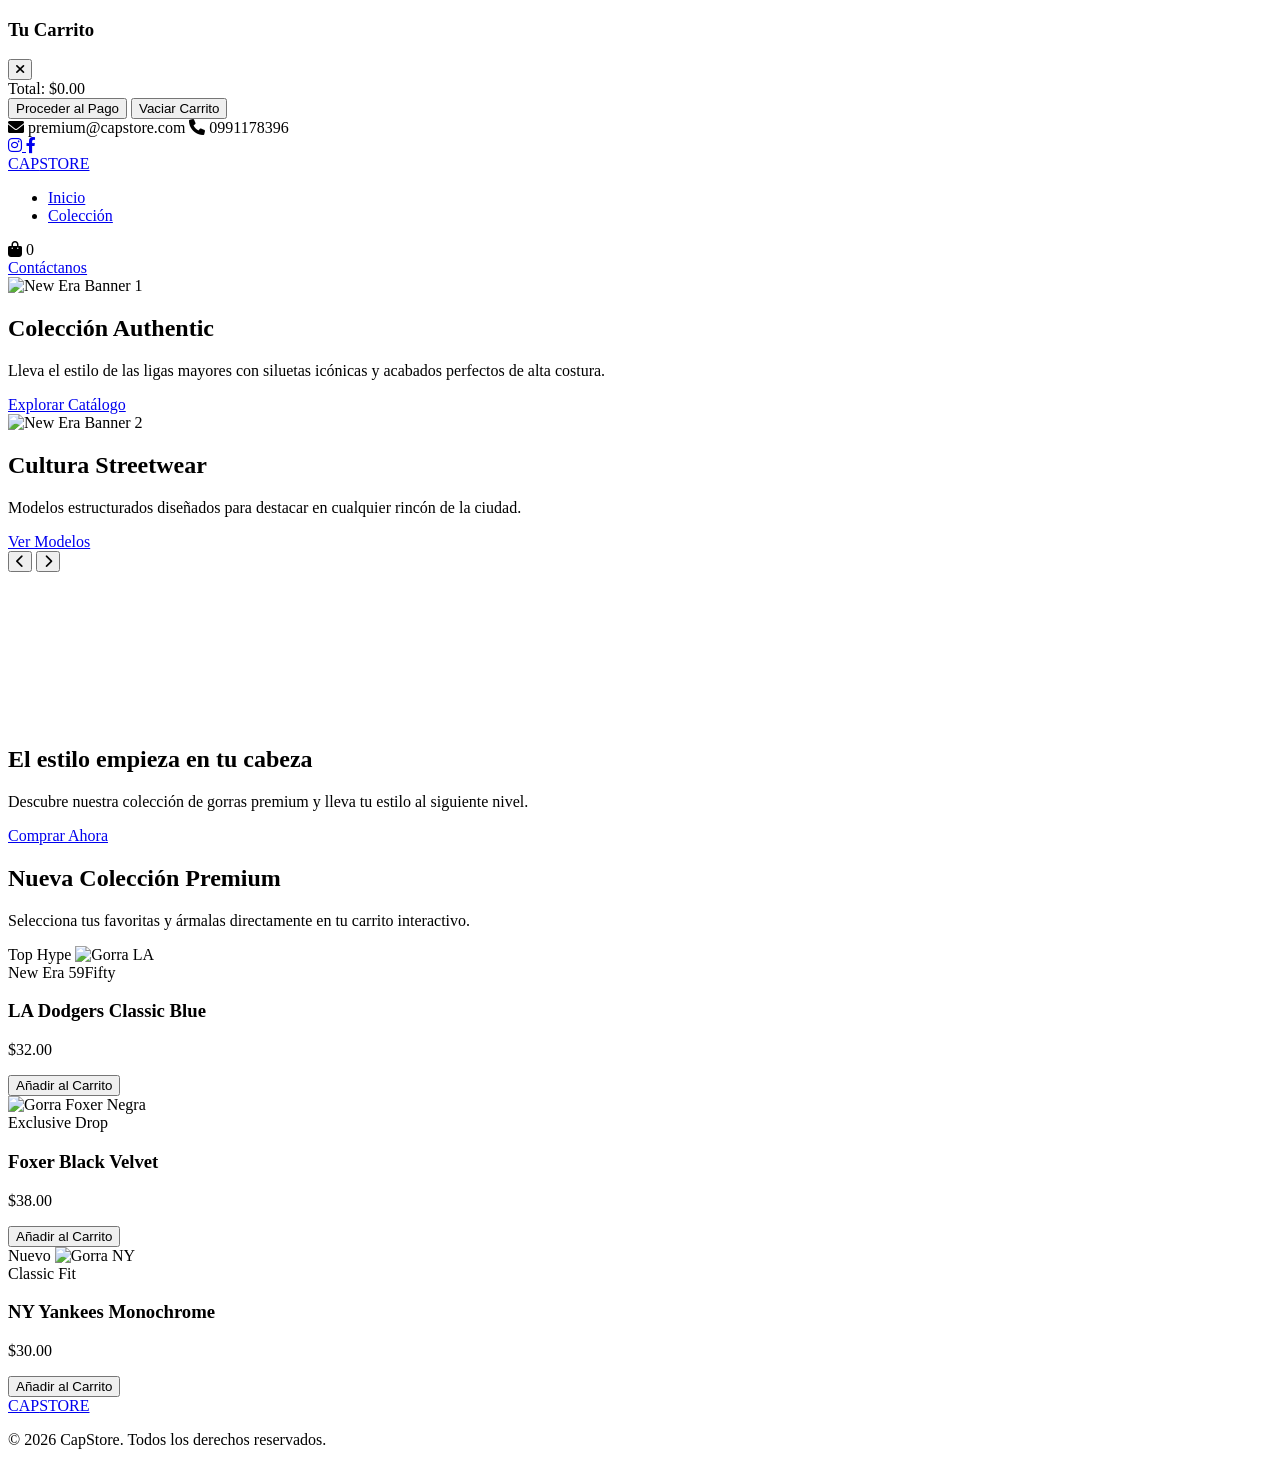
==== index.html @ 8490248b "Add files via upload" ====
<!DOCTYPE html>
<html lang="es">
<head>
    <meta charset="UTF-8">
    <meta name="viewport" content="width=device-width, initial-scale=1.0">
    <title>CAP HOUSE</title>

    <link rel="stylesheet" href="https://cdnjs.cloudflare.com/ajax/libs/font-awesome/6.0.0/css/all.min.css">

    <link href="https://fonts.googleapis.com/css2?family=Montserrat:wght@400;500;600&family=Oswald:wght@500;600;700&display=swap" rel="stylesheet">

    <link rel="stylesheet" href="css/style.css">
</head>

<body>

    <!-- FONDO OSCURO DEL CARRITO -->
    <div class="cart-overlay" id="cartOverlay"></div>

    <!-- PANEL LATERAL DEL CARRITO -->
    <div class="cart-sidebar" id="cartSidebar">

        <div class="cart-header">
            <h3>Tu Carrito</h3>

            <button class="close-cart" id="closeCartBtn">
                <i class="fas fa-times"></i>
            </button>
        </div>

        <div
            class="cart-items-container"
            id="cartItemsContainer">
        </div>

        <div class="cart-footer">

            <div class="cart-total">
                <span>Total:</span>

                <span id="cartTotalValue">
                    $0.00
                </span>
            </div>

            <button
                class="btn-primary checkout-btn"
                onclick="alert('¡Pedido procesado con éxito!')">

                Proceder al Pago

            </button>

            <button
                class="clear-cart-btn"
                id="clearCartBtn">

                Vaciar Carrito

            </button>

        </div>
    </div>


    <!-- 1. BARRA SUPERIOR -->
    <div class="header-top">

        <div class="container header-top-content">

            <div class="contact-info">

                <span>
                    <i class="fas fa-envelope"></i>
                    premium@capstore.com
                </span>

                <span>
                    <i class="fas fa-phone"></i>
                    0991178396
                </span>

            </div>

            <div class="social-icons">

                <a href="#">
                    <i class="fab fa-instagram"></i>
                </a>

                <a href="#">
                    <i class="fab fa-facebook-f"></i>
                </a>

            </div>

        </div>
    </div>


    <!-- 2. NAVEGACIÓN -->
    <nav>

        <div class="container nav-content">

            <a href="#" class="logo">
                CAP<span>STORE</span>
            </a>

            <ul class="menu">

                <li>
                    <a href="#">
                        Inicio
                    </a>
                </li>

                <li>
                    <a href="#productos">
                        Colección
                    </a>
                </li>

            </ul>

            <div class="nav-actions">

                <div
                    class="action-icon"
                    id="openCartBtn">

                    <i class="fas fa-shopping-bag"></i>

                    <span
                        class="cart-count"
                        id="cartBadgeCount">

                        0

                    </span>
                </div>

                <a
                    href="#"
                    class="btn-primary btn-contactar">

                    Contáctanos

                </a>

            </div>
        </div>
    </nav>


    <!-- 3. CARRUSEL PRINCIPAL -->
    <section class="carousel-section">

        <div class="carousel-track-container">

            <div class="carousel-track">

                <!-- SLIDE 1 -->
                <div
                    class="carousel-slide current-slide">

                    <img
                        src="https://encrypted-tbn0.gstatic.com/images?q=tbn:ANd9GcQZoOitkS498D2IkEL3Q2jlsGx15D-07BBN13M1fG0reA&s=10"
                        alt="New Era Banner 1"
                        class="carousel-image">

                    <div class="slide-content">

                        <h2>
                            Colección

                            <span class="text-accent">
                                Authentic
                            </span>
                        </h2>

                        <p>
                            Lleva el estilo de las ligas mayores
                            con siluetas icónicas y acabados
                            perfectos de alta costura.
                        </p>

                        <a
                            href="#productos"
                            class="btn-primary">

                            Explorar Catálogo

                        </a>

                    </div>
                </div>


                <!-- SLIDE 2 -->
                <div class="carousel-slide">

                    <img
                        src="https://neweraec.vtexassets.com/arquivos/ids/166656/11941921_1.jpg?v=638387732907330000"
                        alt="New Era Banner 2"
                        class="carousel-image">

                    <div class="slide-content">

                        <h2>
                            Cultura

                            <span class="text-accent">
                                Streetwear
                            </span>
                        </h2>

                        <p>
                            Modelos estructurados diseñados
                            para destacar en cualquier rincón
                            de la ciudad.
                        </p>

                        <a
                            href="#productos"
                            class="btn-primary">

                            Ver Modelos

                        </a>

                    </div>
                </div>

            </div>
        </div>


        <button class="carousel-btn btn-prev">
            <i class="fas fa-chevron-left"></i>
        </button>

        <button class="carousel-btn btn-next">
            <i class="fas fa-chevron-right"></i>
        </button>

    </section>


    <!-- 4. VIDEO PROMOCIONAL -->
    <section class="promo-video-section">

        <div class="promo-video-background">

            <video
                src="VIDEO.mp4"
                autoplay
                muted
                loop
                playsinline
                preload="auto"
                class="promo-video">
            </video>

        </div>

        <div class="promo-video-overlay"></div>

        <div class="promo-video-content">

            <h2>
                El estilo empieza

                <span class="text-accent">
                    en tu cabeza
                </span>
            </h2>

            <p>
                Descubre nuestra colección de gorras
                premium y lleva tu estilo al siguiente nivel.
            </p>

            <a
                href="#productos"
                class="btn-primary">

                Comprar Ahora

            </a>

        </div>

    </section>


    <!-- 5. SECCIÓN DE CATÁLOGO -->
    <section
        id="productos"
        class="products-section">

        <div class="container">

            <div class="section-header">

                <h2>
                    Nueva Colección Premium
                </h2>

                <p>
                    Selecciona tus favoritas y ármalas
                    directamente en tu carrito interactivo.
                </p>

            </div>


            <div class="product-grid">

                <!-- PRODUCTO 1 -->
                <div
                    class="product-card"
                    data-id="1"
                    data-name="LA Dodgers Classic Blue"
                    data-price="32.00"
                    data-img="https://encrypted-tbn0.gstatic.com/images?q=tbn:ANd9GcTZNhriCmUPSDaEon4As_W4bITfojjddnacoprKDNMuL55qJaREwhdd-98&s=10">

                    <div class="product-image-container">

                        <span class="product-tag">
                            Top Hype
                        </span>

                        <img
                            src="https://encrypted-tbn0.gstatic.com/images?q=tbn:ANd9GcTZNhriCmUPSDaEon4As_W4bITfojjddnacoprKDNMuL55qJaREwhdd-98&s=10"
                            alt="Gorra LA"
                            class="product-image">

                    </div>

                    <div class="product-details">

                        <span class="product-category">
                            New Era 59Fifty
                        </span>

                        <h3 class="product-name">
                            LA Dodgers Classic Blue
                        </h3>

                        <p class="product-price">
                            $32.00
                        </p>

                        <button class="add-to-cart-btn">
                            Añadir al Carrito
                        </button>

                    </div>
                </div>


                <!-- PRODUCTO 2 -->
                <div
                    class="product-card"
                    data-id="3"
                    data-name="Foxer Black Velvet"
                    data-price="38.00"
                    data-img="https://foxer.ec/cdn/shop/files/6AB2B78B-CF62-4C5E-9552-0EB3E41380B9.jpg?v=1782415351&width=533">

                    <div class="product-image-container">

                        <img
                            src="https://foxer.ec/cdn/shop/files/6AB2B78B-CF62-4C5E-9552-0EB3E41380B9.jpg?v=1782415351&width=533"
                            alt="Gorra Foxer Negra"
                            class="product-image">

                    </div>

                    <div class="product-details">

                        <span class="product-category">
                            Exclusive Drop
                        </span>

                        <h3 class="product-name">
                            Foxer Black Velvet
                        </h3>

                        <p class="product-price">
                            $38.00
                        </p>

                        <button class="add-to-cart-btn">
                            Añadir al Carrito
                        </button>

                    </div>
                </div>


                <!-- PRODUCTO 3 -->
                <div
                    class="product-card"
                    data-id="4"
                    data-name="NY Yankees Monochrome"
                    data-price="30.00"
                    data-img="https://encrypted-tbn0.gstatic.com/images?q=tbn:ANd9GcRReVNwPl0tZpbAI13Y2cpjfbkMThoh_eOICRWvU0kIJawxUiwJ-L-PliA&s=10">

                    <div class="product-image-container">

                        <span class="product-tag">
                            Nuevo
                        </span>

                        <img
                            src="https://encrypted-tbn0.gstatic.com/images?q=tbn:ANd9GcRReVNwPl0tZpbAI13Y2cpjfbkMThoh_eOICRWvU0kIJawxUiwJ-L-PliA&s=10"
                            alt="Gorra NY"
                            class="product-image">

                    </div>

                    <div class="product-details">

                        <span class="product-category">
                            Classic Fit
                        </span>

                        <h3 class="product-name">
                            NY Yankees Monochrome
                        </h3>

                        <p class="product-price">
                            $30.00
                        </p>

                        <button class="add-to-cart-btn">
                            Añadir al Carrito
                        </button>

                    </div>
                </div>

            </div>
        </div>
    </section>


    <!-- 6. FOOTER -->
    <footer>

        <div class="container footer-content">

            <a href="#" class="logo">
                CAP<span>STORE</span>
            </a>

            <p>
                &copy; 2026 CapStore.
                Todos los derechos reservados.
            </p>

        </div>

    </footer>


    <script src="js/script.js"></script>

</body>
</html>
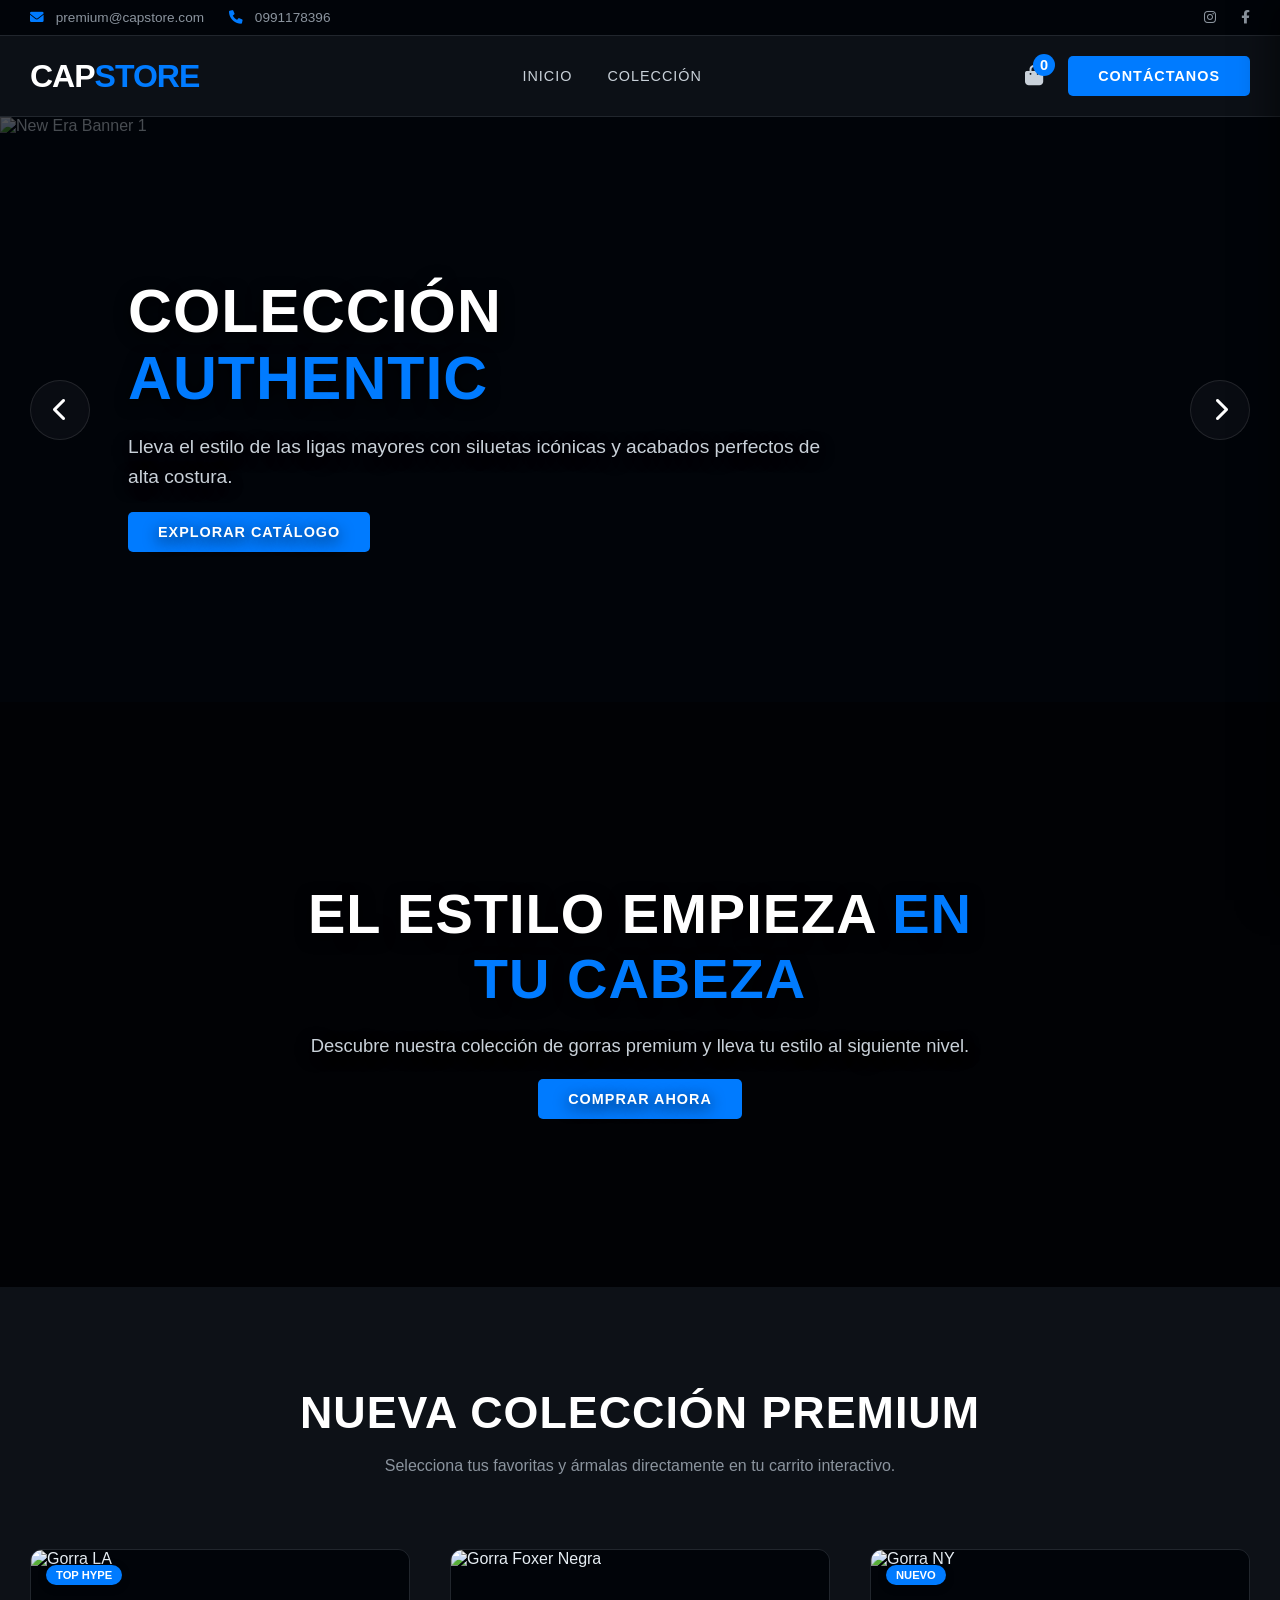
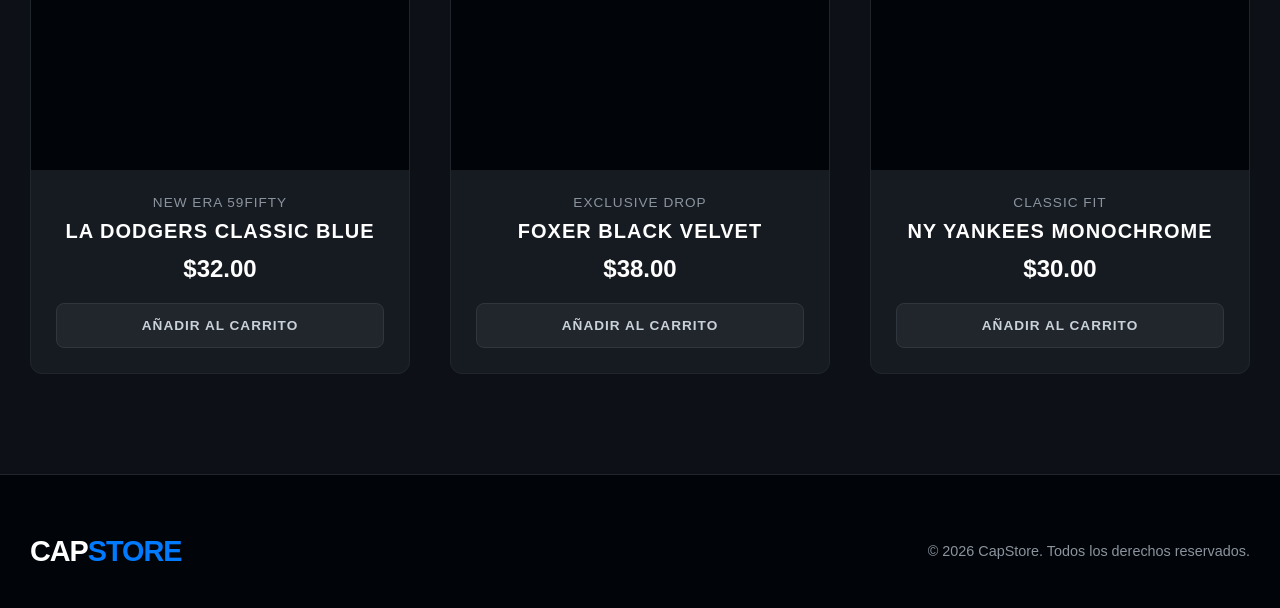
==== commit 148daeaf: "Update index.html" ====
--- a/index.html
+++ b/index.html
@@ -9,7 +9,7 @@
 
     <link href="https://fonts.googleapis.com/css2?family=Montserrat:wght@400;500;600&family=Oswald:wght@500;600;700&display=swap" rel="stylesheet">
 
-    <link rel="stylesheet" href="css/style.css">
+    <link rel="stylesheet" href="style.css">
 </head>
 
 <body>
@@ -468,4 +468,4 @@
     <script src="js/script.js"></script>
 
 </body>
-</html>+</html>
--- a/style.css
+++ b/style.css
@@ -0,0 +1,700 @@
+* {
+    margin: 0;
+    padding: 0;
+    box-sizing: border-box;
+}
+
+body {
+    background-color: #0d1117;
+    color: #e6edf3;
+    font-family: 'Montserrat', sans-serif;
+    overflow-x: hidden;
+}
+
+a {
+    text-decoration: none;
+    color: inherit;
+    transition: 0.3s;
+}
+
+ul {
+    list-style: none;
+}
+
+button {
+    cursor: pointer;
+    border: none;
+    background: none;
+    transition: 0.3s;
+    font-family: inherit;
+}
+
+h1, h2, h3, h4 {
+    font-family: 'Oswald', sans-serif;
+    font-weight: 600;
+    letter-spacing: 1px;
+    text-transform: uppercase;
+}
+
+.text-accent {
+    color: #007bff;
+}
+
+.container {
+    max-width: 1400px;
+    margin: 0 auto;
+    padding: 0 30px;
+}
+
+.btn-primary {
+    background-color: #007bff;
+    color: white;
+    padding: 12px 30px;
+    border-radius: 5px;
+    font-weight: 600;
+    text-transform: uppercase;
+    font-size: 0.9em;
+    letter-spacing: 1px;
+}
+
+.btn-primary:hover {
+    background-color: #0056b3;
+    transform: translateY(-2px);
+}
+
+
+/* --- BARRA SUPERIOR --- */
+
+.header-top {
+    background-color: #010409;
+    color: #8b949e;
+    padding: 10px 0;
+    font-size: 0.85em;
+    border-bottom: 1px solid #21262d;
+}
+
+.header-top-content {
+    display: flex;
+    justify-content: space-between;
+    align-items: center;
+}
+
+.contact-info,
+.social-icons {
+    display: flex;
+    gap: 25px;
+}
+
+.contact-info i {
+    color: #007bff;
+    margin-right: 8px;
+}
+
+.social-icons a:hover {
+    color: #007bff;
+}
+
+
+/* --- NAVEGACIÓN --- */
+
+nav {
+    background-color: rgba(13, 17, 23, 0.95);
+    padding: 20px 0;
+    position: sticky;
+    top: 0;
+    z-index: 1000;
+    border-bottom: 1px solid #21262d;
+    backdrop-filter: blur(5px);
+}
+
+.nav-content {
+    display: flex;
+    justify-content: space-between;
+    align-items: center;
+}
+
+.logo {
+    font-size: 2em;
+    font-weight: 700;
+    color: #fff;
+    letter-spacing: -1px;
+}
+
+.logo span {
+    color: #007bff;
+}
+
+.menu {
+    display: flex;
+    gap: 35px;
+    text-transform: uppercase;
+    font-size: 0.9em;
+    letter-spacing: 1px;
+    font-weight: 500;
+}
+
+.menu a {
+    color: #c9d1d9;
+    position: relative;
+    padding: 5px 0;
+}
+
+.menu a:hover {
+    color: #fff;
+}
+
+.menu a::after {
+    content: '';
+    position: absolute;
+    width: 0;
+    height: 2px;
+    bottom: 0;
+    left: 0;
+    background-color: #007bff;
+    transition: 0.3s;
+}
+
+.menu a:hover::after {
+    width: 100%;
+}
+
+.nav-actions {
+    display: flex;
+    gap: 25px;
+    align-items: center;
+    color: #c9d1d9;
+}
+
+.action-icon {
+    font-size: 1.3em;
+    position: relative;
+    cursor: pointer;
+}
+
+.action-icon:hover {
+    color: #fff;
+}
+
+.cart-count {
+    position: absolute;
+    top: -10px;
+    right: -12px;
+    background-color: #007bff;
+    color: white;
+    font-size: 0.7em;
+    padding: 3px 7px;
+    border-radius: 50%;
+    font-weight: 600;
+}
+
+
+/* --- CARRUSEL GENERAL --- */
+
+.carousel-section {
+    background-color: #010409;
+    height: 65vh;
+    position: relative;
+    overflow: hidden;
+    display: flex;
+    align-items: center;
+}
+
+.carousel-track-container {
+    height: 100%;
+    width: 100%;
+}
+
+.carousel-track {
+    display: flex;
+    height: 100%;
+    transition: transform 0.6s cubic-bezier(0.65, 0, 0.35, 1);
+}
+
+.carousel-slide {
+    min-width: 100%;
+    height: 100%;
+    position: relative;
+    display: flex;
+    align-items: center;
+    padding: 0 10%;
+}
+
+.carousel-image {
+    position: absolute;
+    top: 0;
+    left: 0;
+    width: 100%;
+    height: 100%;
+    object-fit: cover;
+    opacity: 0.35;
+    z-index: 1;
+    filter: brightness(0.85) contrast(1.1);
+}
+
+.slide-content {
+    position: relative;
+    z-index: 2;
+    max-width: 700px;
+    color: white;
+    transform: translateY(30px);
+    opacity: 0;
+    transition: 0.8s 0.3s;
+    text-shadow: 0 4px 15px rgba(0,0,0,0.9);
+}
+
+.carousel-slide.current-slide .slide-content {
+    transform: translateY(0);
+    opacity: 1;
+}
+
+.slide-content h2 {
+    font-size: 3.8em;
+    line-height: 1.1;
+    margin-bottom: 20px;
+    color: #fff;
+}
+
+.slide-content p {
+    font-size: 1.2em;
+    color: #c9d1d9;
+    margin-bottom: 30px;
+    line-height: 1.6;
+}
+
+
+/* --- BOTONES CARRUSEL --- */
+
+.carousel-btn {
+    position: absolute;
+    top: 50%;
+    transform: translateY(-50%);
+    background-color: rgba(13, 17, 23, 0.7);
+    color: #fff;
+    width: 60px;
+    height: 60px;
+    border-radius: 50%;
+    font-size: 1.5em;
+    z-index: 10;
+    border: 1px solid rgba(255,255,255,0.1);
+    backdrop-filter: blur(4px);
+}
+
+.carousel-btn:hover {
+    background-color: #007bff;
+    border-color: #007bff;
+}
+
+.btn-prev {
+    left: 30px;
+}
+
+.btn-next {
+    right: 30px;
+}
+
+
+/* --- SECCIÓN VIDEO --- */
+
+.promo-video-section {
+    height: 65vh;
+    min-height: 500px;
+    position: relative;
+    overflow: hidden;
+    display: flex;
+    align-items: center;
+    justify-content: center;
+    background-color: #010409;
+}
+
+.promo-video-background {
+    position: absolute;
+    top: 50%;
+    left: 50%;
+    width: 100vw;
+    height: 56.25vw;
+    min-height: 100%;
+    min-width: 177.78vh;
+    transform: translate(-50%, -50%);
+    pointer-events: none;
+    z-index: 1;
+}
+
+.promo-video-background video {
+    width: 100%;
+    height: 100%;
+    border: none;
+    object-fit: cover;
+    display: block;
+}
+
+.promo-video-overlay {
+    position: absolute;
+    top: 0;
+    left: 0;
+    width: 100%;
+    height: 100%;
+    background: rgba(0, 0, 0, 0.48);
+    z-index: 2;
+}
+
+.promo-video-content {
+    position: relative;
+    z-index: 3;
+    text-align: center;
+    max-width: 800px;
+    padding: 30px;
+    text-shadow: 0 4px 15px rgba(0,0,0,0.9);
+}
+
+.promo-video-content h2 {
+    font-size: 3.5em;
+    color: #fff;
+    margin-bottom: 20px;
+}
+
+.promo-video-content p {
+    color: #c9d1d9;
+    font-size: 1.15em;
+    line-height: 1.6;
+    margin-bottom: 30px;
+}
+
+
+/* --- PRODUCTOS --- */
+
+.products-section {
+    padding: 100px 0;
+    background-color: #0d1117;
+}
+
+.section-header {
+    text-align: center;
+    margin-bottom: 70px;
+}
+
+.section-header h2 {
+    font-size: 2.8em;
+    color: #fff;
+    margin-bottom: 15px;
+}
+
+.section-header p {
+    color: #8b949e;
+    max-width: 600px;
+    margin: 0 auto;
+    line-height: 1.6;
+}
+
+.product-grid {
+    display: grid;
+    grid-template-columns: repeat(auto-fit, minmax(320px, 1fr));
+    gap: 40px;
+}
+
+.product-card {
+    background-color: #161b22;
+    border-radius: 12px;
+    border: 1px solid #21262d;
+    overflow: hidden;
+    transition: 0.4s;
+    position: relative;
+}
+
+.product-card:hover {
+    transform: translateY(-10px);
+    border-color: #30363d;
+    box-shadow: 0 20px 40px rgba(0,0,0,0.4);
+}
+
+.product-image-container {
+    width: 100%;
+    height: 220px;
+    overflow: hidden;
+    position: relative;
+    background-color: #010409;
+}
+
+.product-image {
+    width: 100%;
+    height: 100%;
+    object-fit: cover;
+    transition: 0.5s;
+}
+
+.product-card:hover .product-image {
+    transform: scale(1.04);
+}
+
+.product-tag {
+    position: absolute;
+    top: 15px;
+    left: 15px;
+    background-color: #007bff;
+    color: white;
+    padding: 4px 10px;
+    border-radius: 20px;
+    font-size: 0.7em;
+    font-weight: 600;
+    text-transform: uppercase;
+    z-index: 5;
+    box-shadow: 0 2px 8px rgba(0,0,0,0.3);
+}
+
+.product-details {
+    padding: 25px;
+    text-align: center;
+}
+
+.product-category {
+    color: #8b949e;
+    font-size: 0.85em;
+    text-transform: uppercase;
+    letter-spacing: 1px;
+    margin-bottom: 10px;
+    display: block;
+}
+
+.product-name {
+    font-size: 1.25em;
+    color: #fff;
+    margin-bottom: 12px;
+    font-weight: 600;
+}
+
+.product-price {
+    font-size: 1.5em;
+    color: #fff;
+    font-weight: 700;
+    font-family: 'Oswald', sans-serif;
+    margin-bottom: 20px;
+}
+
+.add-to-cart-btn {
+    width: 100%;
+    background-color: #21262d;
+    color: #c9d1d9;
+    border: 1px solid #30363d;
+    padding: 14px;
+    border-radius: 8px;
+    font-weight: 600;
+    text-transform: uppercase;
+    letter-spacing: 1px;
+    font-size: 0.85em;
+}
+
+.add-to-cart-btn:hover {
+    background-color: #007bff;
+    color: white;
+    border-color: #007bff;
+}
+
+
+/* --- CARRITO --- */
+
+.cart-sidebar {
+    position: fixed;
+    top: 0;
+    right: -400px;
+    width: 400px;
+    height: 100vh;
+    background-color: #161b22;
+    border-left: 1px solid #21262d;
+    box-shadow: -10px 0 30px rgba(0,0,0,0.5);
+    z-index: 2000;
+    transition: right 0.4s cubic-bezier(0.77, 0, 0.175, 1);
+    display: flex;
+    flex-direction: column;
+    padding: 30px;
+}
+
+.cart-sidebar.open {
+    right: 0;
+}
+
+.cart-header {
+    display: flex;
+    justify-content: space-between;
+    align-items: center;
+    border-bottom: 1px solid #21262d;
+    padding-bottom: 20px;
+    margin-bottom: 20px;
+}
+
+.cart-header h3 {
+    font-size: 1.5em;
+    color: #fff;
+}
+
+.close-cart {
+    font-size: 1.5em;
+    color: #8b949e;
+}
+
+.close-cart:hover {
+    color: #fff;
+}
+
+.cart-items-container {
+    flex-grow: 1;
+    overflow-y: auto;
+    margin-bottom: 20px;
+}
+
+.cart-item {
+    display: flex;
+    align-items: center;
+    gap: 15px;
+    background-color: #0d1117;
+    padding: 12px;
+    border-radius: 8px;
+    border: 1px solid #21262d;
+    margin-bottom: 15px;
+}
+
+.cart-item-img {
+    width: 70px;
+    height: 50px;
+    object-fit: cover;
+    border-radius: 4px;
+}
+
+.cart-item-info {
+    flex-grow: 1;
+}
+
+.cart-item-info h4 {
+    font-size: 0.95em;
+    color: #fff;
+    margin-bottom: 4px;
+    font-family: 'Montserrat', sans-serif;
+    text-transform: none;
+}
+
+.cart-item-info p {
+    color: #007bff;
+    font-weight: 600;
+    font-size: 0.9em;
+}
+
+.remove-item-btn {
+    color: #f85149;
+    font-size: 1.1em;
+}
+
+.remove-item-btn:hover {
+    color: #ff7b72;
+}
+
+.cart-footer {
+    border-top: 1px solid #21262d;
+    padding-top: 20px;
+}
+
+.cart-total {
+    display: flex;
+    justify-content: space-between;
+    font-size: 1.2em;
+    font-weight: 600;
+    color: #fff;
+    margin-bottom: 20px;
+}
+
+.checkout-btn {
+    width: 100%;
+    margin-bottom: 10px;
+    text-align: center;
+    display: block;
+    box-sizing: border-box;
+}
+
+.clear-cart-btn {
+    width: 100%;
+    text-align: center;
+    color: #8b949e;
+    font-size: 0.9em;
+    text-transform: uppercase;
+}
+
+.clear-cart-btn:hover {
+    color: #f85149;
+}
+
+.cart-overlay {
+    position: fixed;
+    top: 0;
+    left: 0;
+    width: 100vw;
+    height: 100vh;
+    background-color: rgba(0,0,0,0.6);
+    z-index: 1500;
+    display: none;
+}
+
+.cart-overlay.open {
+    display: block;
+}
+
+
+/* --- FOOTER --- */
+
+footer {
+    background-color: #010409;
+    color: #8b949e;
+    padding: 60px 0 30px 0;
+    border-top: 1px solid #21262d;
+    font-size: 0.9em;
+}
+
+.footer-content {
+    display: flex;
+    justify-content: space-between;
+    align-items: center;
+    flex-wrap: wrap;
+    gap: 30px;
+    margin-bottom: 10px;
+}
+
+.footer-bottom {
+    text-align: center;
+    padding-top: 20px;
+    color: #484f58;
+    font-size: 0.85em;
+}
+
+
+/* --- RESPONSIVE --- */
+
+@media (max-width: 768px) {
+
+    .header-top,
+    .menu,
+    .nav-actions .btn-contactar {
+        display: none;
+    }
+
+    .carousel-section {
+        height: 45vh;
+    }
+
+    .slide-content h2 {
+        font-size: 2.2em;
+    }
+
+    .cart-sidebar {
+        width: 100%;
+        right: -100%;
+    }
+
+    .promo-video-section {
+        height: 50vh;
+        min-height: 400px;
+    }
+
+    .promo-video-content h2 {
+        font-size: 2.2em;
+    }
+
+    .promo-video-content p {
+        font-size: 1em;
+    }
+}
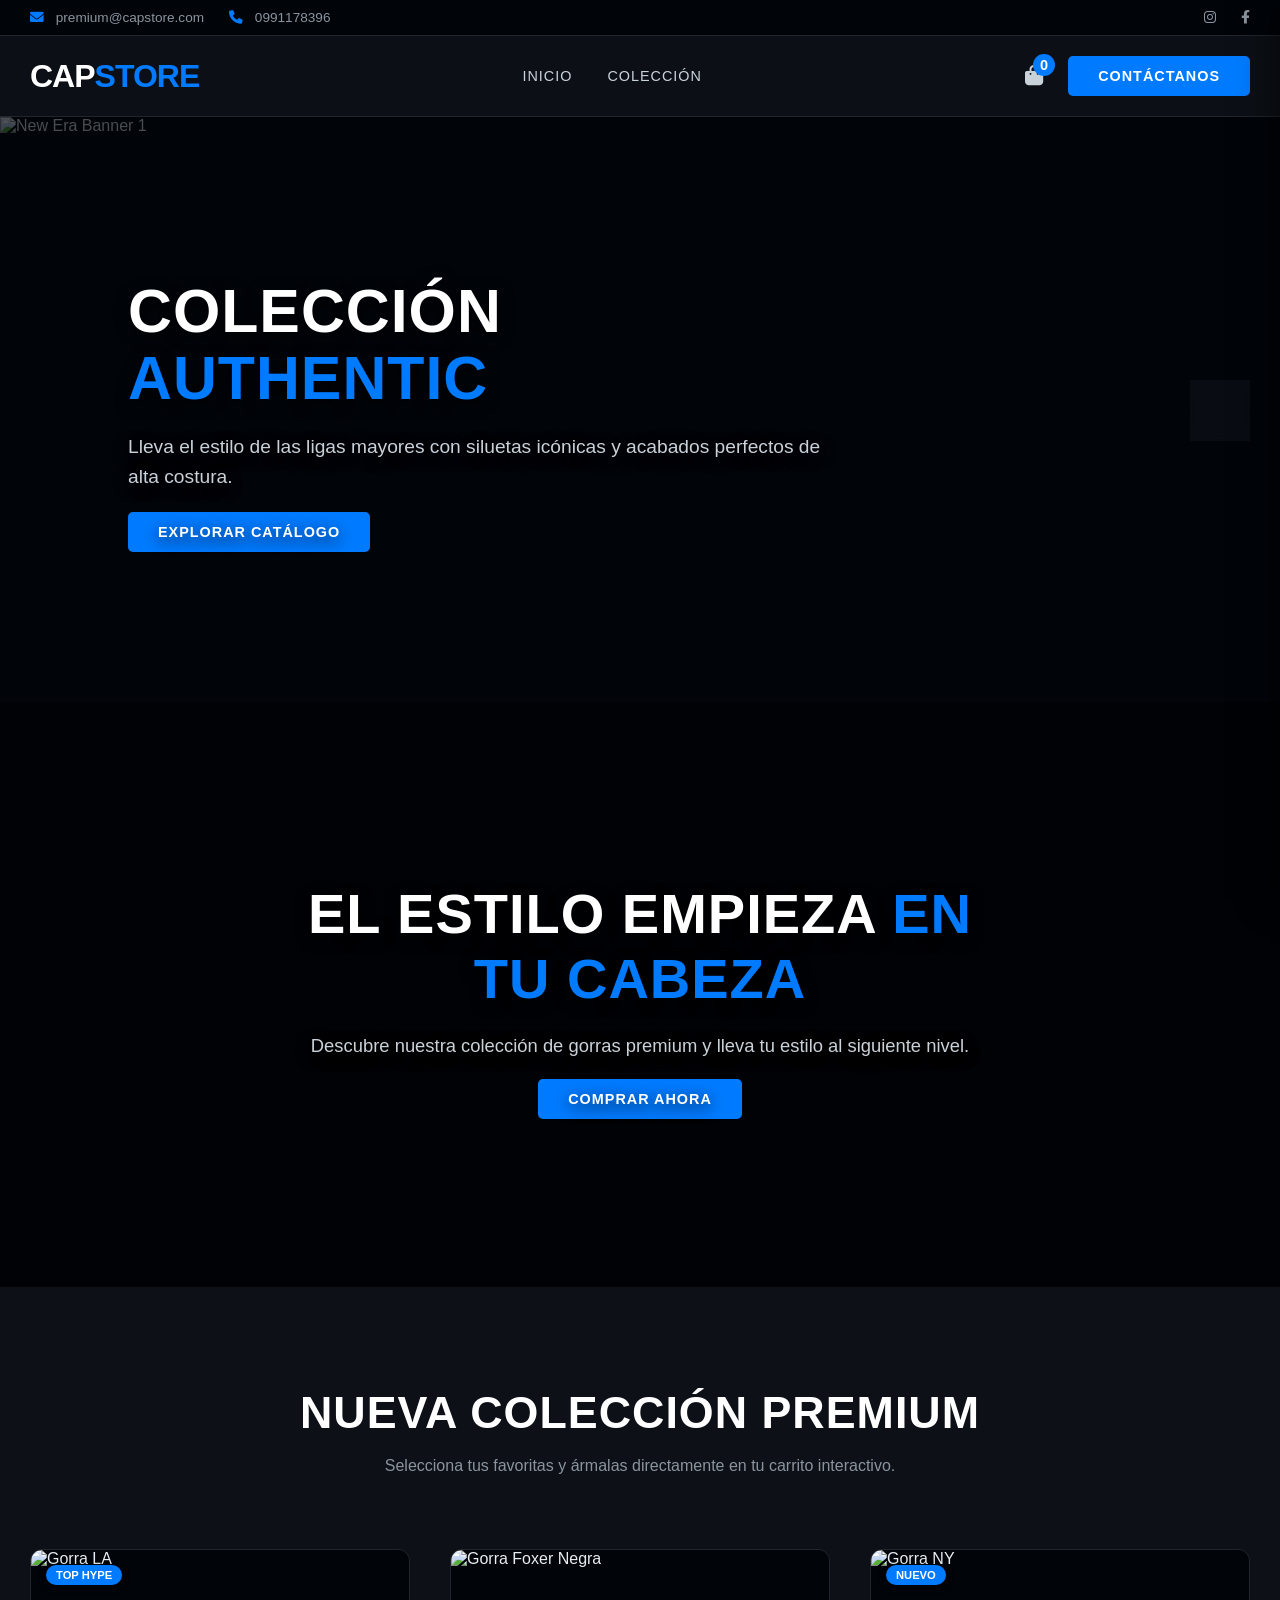
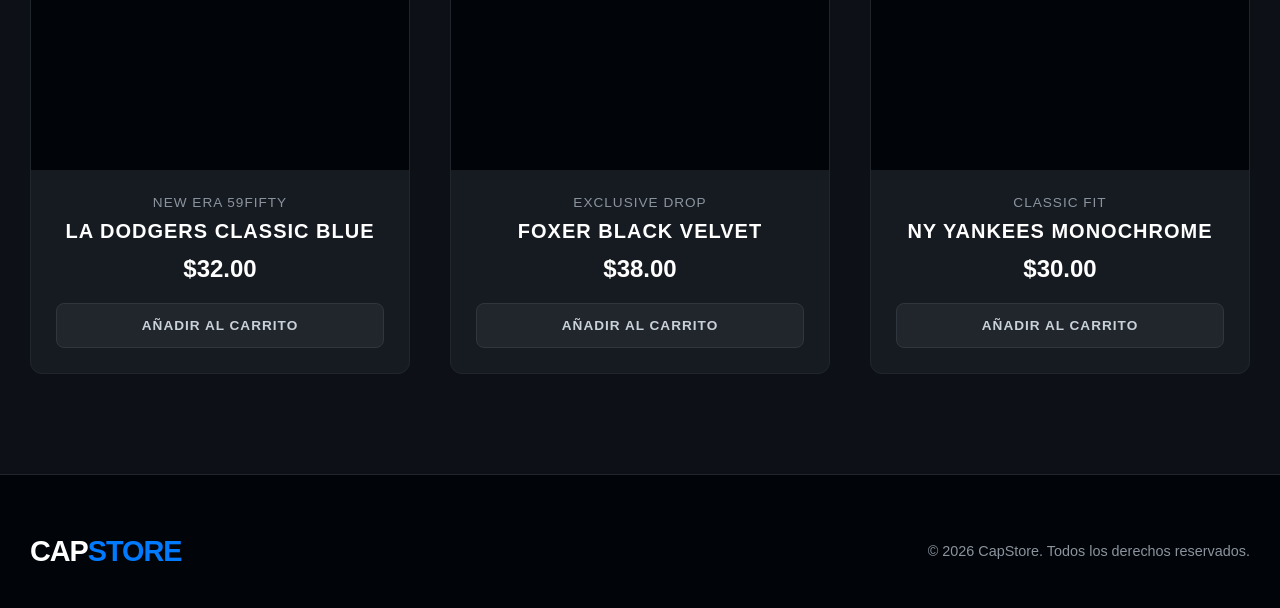
==== commit b9e432c2: "Update index.html" ====
--- a/index.html
+++ b/index.html
@@ -465,7 +465,7 @@
     </footer>
 
 
-    <script src="js/script.js"></script>
+    <script src="script.js"></script>
 
 </body>
 </html>
